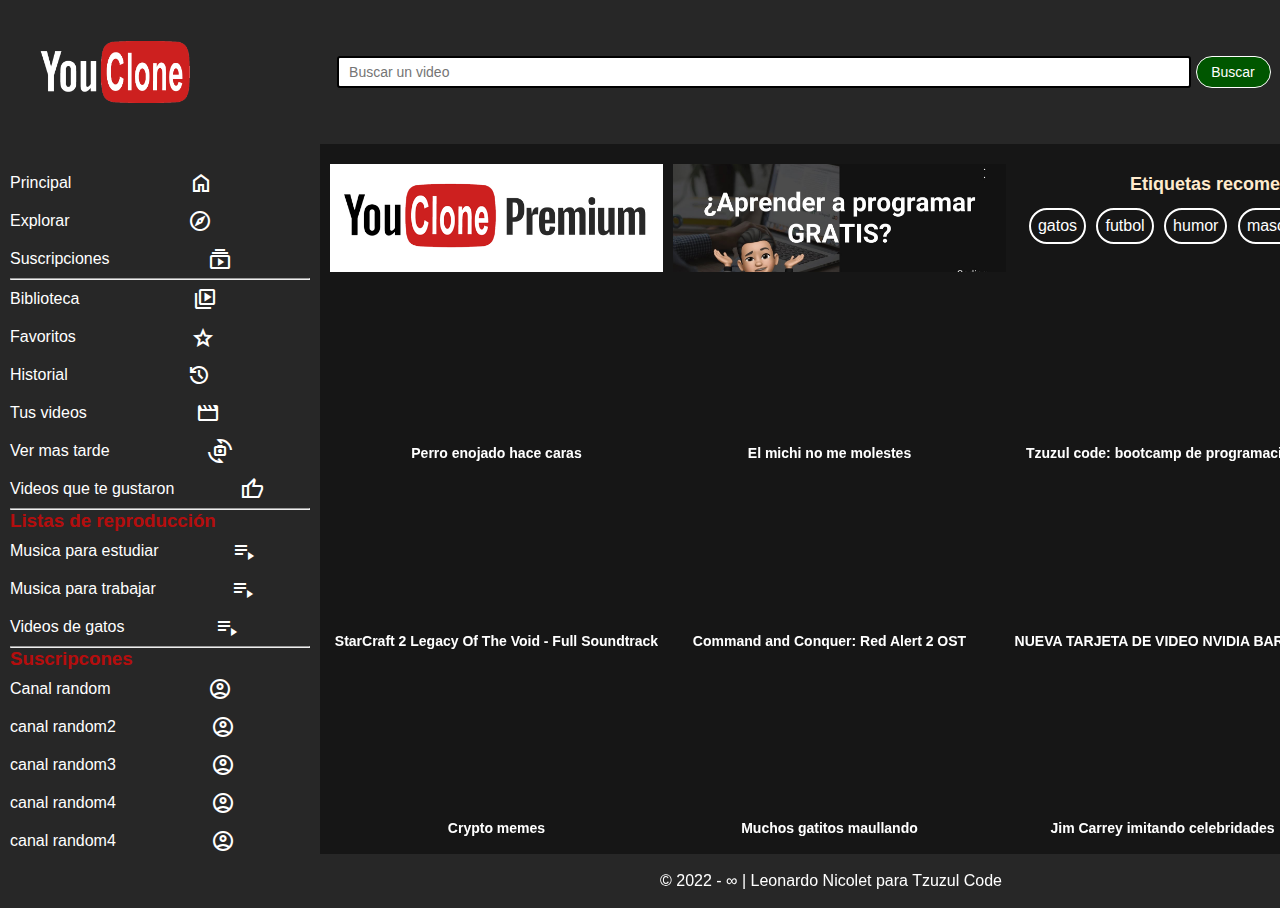
==== home.html @ 98cc4ef4 "UPDATE: Agregado el proyecto funcional" ====
<!DOCTYPE html>
<html lang="en">

<head>
  <meta charset="UTF-8">
  <meta http-equiv="X-UA-Compatible" content="IE=edge">
  <meta name="viewport" content="width=device-width, initial-scale=1.0">
  <link rel="stylesheet" href="style.css">
  <title>Document</title>

<!-- 
  <link rel="preconnect" href="https://fonts.googleapis.com">
  <link rel="preconnect" href="https://fonts.gstatic.com" crossorigin>



 -->



  <link rel="stylesheet"
    href="https://fonts.googleapis.com/css2?family=Material+Symbols+Outlined:opsz,wght,FILL,GRAD@20..48,100..700,0..1,-50..200" />

</head>

<body>

  <!-- nav -->
  <nav class="nav">

    <img class="logo" src="./assets/you clone.png" alt="logo">

    <form class="search">
      <input name="Usuario" type="text" placeholder="Buscar un video" size="100px">
      <input type="submit" value="Buscar">
    </form>


    <div class="nav-btn">
      <button class="btn-1">Iniciar Sesión</button>
      <button class="btn-2">Registrarse</button>
    </div>

  </nav>


  <main class="main">

    <aside class="lista-de-reproduccion">

      <div class="principal">
        <p>Principal </p><span class="icon material-symbols-outlined">
          home
        </span>
      </div>


      <div class="explorar">

        <p>Explorar</p><span class="material-symbols-outlined">
          explore
        </span>
      </div>

      <div class="subscripciones">
        <p>Suscripciones</p> <span class="material-symbols-outlined">
          subscriptions
        </span>
      </div>


      <hr>
      <div class="biblioteca">

        <p>Biblioteca</p> <span class="material-symbols-outlined">
          video_library
        </span>
      </div>

      <div class="favoritos">

        <p>Favoritos</p><span class="material-symbols-outlined">
          star
        </span>
      </div>


      <div class="historial">
        <p>Historial</p> <span class="material-symbols-outlined">
          history
        </span>
      </div>

      <div class="tusvideos">
        <p>Tus videos</p> <span class="material-symbols-outlined">
          movie
        </span>
      </div>

      <div class="mastarde">
        <p>Ver mas tarde</p> <span class="material-symbols-outlined">
          cameraswitch
        </span>
      </div>

      <div class="liked">
        <p>Videos que te gustaron</p><span class="material-symbols-outlined">
          thumb_up
        </span>
      </div>

      <hr>

      <h3>Listas de reproducción</h2>

        <div class="playlist1">
          <p>Musica para estudiar</p> <span class="material-symbols-outlined">
            playlist_play
          </span>
        </div>
        <div class="playlist2">
          <p>Musica para trabajar</p><span class="material-symbols-outlined">
            playlist_play
          </span>
        </div>


        <div class="playlist3">

          <p>Videos de gatos</p><span class="material-symbols-outlined">
            playlist_play
          </span>
        </div>


        <hr>

        <h3>Suscripcones</h3>

        <div class="user1">
          <p>Canal random</p><span class="material-symbols-outlined">
            account_circle
          </span>
        </div>

        <div class="user2">
          <p>canal random2</p>
          <span class="material-symbols-outlined">
            account_circle
          </span>
        </div>

        <div class="user3">

          <p>canal random3</p>
          <span class="material-symbols-outlined">
            account_circle
          </span>
        </div>

        <div class="user4">

          <p>canal random4</p>
          <span class="material-symbols-outlined">
            account_circle
          </span>
        </div>



        <div class="user4">

          <p>canal random4</p>
          <span class="material-symbols-outlined">
            account_circle
          </span>
        </div>


        <div class="user4">

          <p>canal random4</p>
          <span class="material-symbols-outlined">
            account_circle
          </span>
        </div>

        <div class="user4">

          <p>canal random4</p>
          <span class="material-symbols-outlined">
            account_circle
          </span>
        </div>




        <div class="user4">

          <p>canal random4</p>
          <span class="material-symbols-outlined">
            account_circle
          </span>
        </div>



        <div class="user4">

          <p>canal random4</p>
          <span class="material-symbols-outlined">
            account_circle
          </span>
        </div>



    </aside>

<section class="section">

    <div class="publicidad-1">
      <img src="./assets/premium.png" alt="premium"> </div>
      
    <div class="publicidad-2">
      <img src="./assets/tzuzulpublicidad.jpg" alt="tzuzulpublicidad"></div>
      

    
    <div class="etiquetas">
      <h1>Etiquetas recomendadas basadas en tus gustos:</h1>
      <p>gatos</p>
      <p>futbol</p>
      <p>humor</p>
      <p>mascotas</p>
      <p>pets</p>
      <p>equipo</p>
      <p>juegos</p>
      <p>videojuegos</p>

    </section> 

 <article class="article">

<div class="video-1">      
  <iframe width="333" height="150" src="https://www.youtube.com/embed/fd3xO9G2MNY" title="YouTube video player" frameborder="0" allow="accelerometer; autoplay; clipboard-write; encrypted-media; gyroscope; picture-in-picture" allowfullscreen></iframe>
  <h4>Perro enojado hace caras</h4>
</div>

<div class="video-2">
  <iframe width="333" height="150" src="https://www.youtube.com/embed/Jxy6KVLaFzg" title="YouTube video player" frameborder="0" allow="accelerometer; autoplay; clipboard-write; encrypted-media; gyroscope; picture-in-picture" allowfullscreen></iframe>
    <h4>El michi no me molestes</h4>
</div>

<div class="video-3">
  <iframe width="333" height="150" src="https://www.youtube.com/embed/8p63jcuzW6Y" title="YouTube video player" frameborder="0" allow="accelerometer; autoplay; clipboard-write; encrypted-media; gyroscope; picture-in-picture" allowfullscreen></iframe>
  <h4>Tzuzul code: bootcamp de programación</h4>
</div>

<div class="video-4">
  <iframe width="333" height="150" src="https://www.youtube.com/embed/W-aMzcxKOGw" title="YouTube video player" frameborder="0" allow="accelerometer; autoplay; clipboard-write; encrypted-media; gyroscope; picture-in-picture" allowfullscreen></iframe>
  <h4>Cursed face meme</h4>
</div>

 <div class="video-5">
  <iframe width="333" height="150" src="https://www.youtube.com/embed/jNL8MTlMqN4" title="YouTube video player" frameborder="0" allow="accelerometer; autoplay; clipboard-write; encrypted-media; gyroscope; picture-in-picture" allowfullscreen></iframe>
  <h4>StarCraft 2 Legacy Of The Void - Full Soundtrack  </h4>

</div>

<div class="video-6">
  <iframe width="333" height="150" src="https://www.youtube.com/embed/fqlb0p11RcE" title="YouTube video player" frameborder="0" allow="accelerometer; autoplay; clipboard-write; encrypted-media; gyroscope; picture-in-picture" allowfullscreen></iframe>
  <h4>Command and Conquer: Red Alert 2 OST</h4>


</div>
<div class="video-7">  
  <iframe width="333" height="150" src="https://www.youtube.com/embed/Sy3s_ciGCxE" title="YouTube video player" frameborder="0" allow="accelerometer; autoplay; clipboard-write; encrypted-media; gyroscope; picture-in-picture" allowfullscreen></iframe>
<H4>NUEVA TARJETA DE VIDEO NVIDIA BARATA</H4>
</div>

<div class="video-8">  
  <iframe width="333" height="150" src="https://www.youtube.com/embed/rnAcuFcWeh0" title="YouTube video player" frameborder="0" allow="accelerometer; autoplay; clipboard-write; encrypted-media; gyroscope; picture-in-picture" allowfullscreen></iframe>
  <H4>Francia 3 x 0 Brasil ● Final Copa del Mundo 1998</H4>
</div>

<div class="video-9">  
  <iframe width="333" height="150" src="https://www.youtube.com/embed/alC82lM8H1Q" title="YouTube video player" frameborder="0" allow="accelerometer; autoplay; clipboard-write; encrypted-media; gyroscope; picture-in-picture" allowfullscreen></iframe>
  <H4>Crypto memes</H4>
</div>

<div class="video-10">
  <iframe width="333" height="150" src="https://www.youtube.com/embed/BgIgKcqPd4k" title="YouTube video player" frameborder="0" allow="accelerometer; autoplay; clipboard-write; encrypted-media; gyroscope; picture-in-picture" allowfullscreen></iframe>
  <H4>Muchos gatitos maullando</H4>
</div>
<div class="video-11">
  <iframe width="333" height="150" src="https://www.youtube.com/embed/RbJD8tp5n_Y" title="YouTube video player" frameborder="0" allow="accelerometer; autoplay; clipboard-write; encrypted-media; gyroscope; picture-in-picture" allowfullscreen></iframe>
  <H4>Jim Carrey imitando celebridades</H4>

</div>
<div class="video-12">
  <iframe width="333" height="150" src="https://www.youtube.com/embed/DSbqyWXVDYg" title="YouTube video player" frameborder="0" allow="accelerometer; autoplay; clipboard-write; encrypted-media; gyroscope; picture-in-picture" allowfullscreen></iframe>
  <h4>Billie Eilish - Colors</h4>
</div> 

 </article> 

  </main>


  <footer class="footer">

    <br>
    <p>© 2022 - ∞ | Leonardo Nicolet para Tzuzul Code</p>
    <br>


  </div>



</body>

</html>
---- style.css ----
* {
  padding: 0;
  margin: 0;
}

body {
  width: 100vw;
  height: auto;
  align-items: center;
  font-family: 'Noto Sans', sans-serif;
  display: grid;
  /* justify-content: center; */
  /* padding: 0 100px; */
  background-color: rgb(22, 22, 22);


  grid-template-areas:
    /* "nav nav nav nav nav"
    "aside item-5 item-6 item-7 item-7"
    "aside item-8 item-9 item-10 item-11"
    "aside item-8 item-9 item-10 item-11"
    "aside item-12 item-13 item-14 item-15"
    "aside item-12 item-13 item-14 item-15"
    "aside item-16 item-17 item-18 item-19"
    "aside item-16 item-17 item-18 item-19"
    
    "footer footer footer footer footer";   */
  "nav"
  "main"
  "footer";
    
  /* gap: 15px; */

  text-align: center;
}


/* 
.container div {
  display: flex;
  justify-content: center;

  align-items: center;
  border-radius: 5px;
} */
/* border: 1px solid; */

.nav {
  grid-area: nav;
  background-color: rgb(39, 39, 39);
  display: flex;
  justify-content: space-between;
  align-items: center;
  padding: 40px;

   

}

.logo{
  width:150px
}

.search input{
  
  padding: 6px 10px;
  border: 2px solid #000000;
  border-radius: 3px;
  font-size: 14px;
}

.search input[type="submit"] {
  
  width: 75px;
  height: 32px;
  
  background-color: rgb(0, 86, 0);
  border: 1px solid rgb(255, 255, 255);
  border-radius: 20px;
  color: white;
  cursor: pointer;
  transition: 0.5s;

}


.btn-1 {
  width: 100px;
  height: 40px;
  background-color: transparent;
  border: 0px solid white;
  border-radius: 20px;
  color: white;
  cursor: pointer;
  transition: 0.5s;
}

.btn-1:hover {
  background-color: white;
  color: black;
}

.btn-2 {
  width: 100px;
  height: 40px;
  background-color: rgb(34, 0, 255);
  border: none;
  border-radius: 20px;
  color: white;
  cursor: pointer;
  transition: 0.5s;
}

.btn-2:hover {
  background-color: transparent;
  color: rgb(255, 255, 255);
  border: 2px solid rgb(255, 255, 255);
}


.main {
  width: 100%;
  /* height: auto; */
  height: 100%;
  grid-area: main;
  
  display: grid;
  grid-template-areas:
/* "lista-de-reproduccion" 
"section"
"article" */
"lista-de-reproduccion section section section section"
"lista-de-reproduccion article article article article"
"lista-de-reproduccion article article article article"
"lista-de-reproduccion article article article article"
"lista-de-reproduccion article article article article"
"lista-de-reproduccion article article article article"
"lista-de-reproduccion article article article article"
    ;
  gap: 10px;
}



.section{
  width: 100%;
  /* height: auto; */
  height: 100%;
  grid-area: section;
  display: grid;
  grid-template-areas:
 "publicidad-1 publicidad-2 etiquetas etiquetas";
  margin-top: 20px;
}

.article{

  width: 100%;
  /* height: auto; */
  height: 100%;
  grid-area: article;
  
  display: grid;
  grid-template-areas:
 "video-1 video-2 video-3 video-4"
 "video-1 video-2 video-3 video-4"
 "video-5 video-6 video-7 video-8"
 "video-5 video-6 video-7 video-8"
 "video-9 video-10 video-11 video-12"
 "video-9 video-10 video-11 video-12" ; 


}


/* 
.main {
  width: 100%;


  grid-area: main;

  display: grid;
  grid-template-areas:
    "lista-de-reproduccion publicidad-1 publicidad-2 etiquetas etiquetas"
    "lista-de-reproduccion video-1 video-2 video-3 video-4"
    "lista-de-reproduccion video-1 video-2 video-3 video-4"
    "lista-de-reproduccion video-5 video-6 video-7 video-8"
    "lista-de-reproduccion video-5 video-6 video-7 video-8"
    "lista-de-reproduccion video-9 video-10 video-11 video-12"
    "lista-de-reproduccion video-9 video-10 video-11 video-12"   
    
    
    ;
  gap: 10px;
} */




.lista-de-reproduccion {
  grid-area: lista-de-reproduccion;
  /* background-color: rgb(0, 0, 0); */
  text-align: left;
  align-items: center; 
  padding: 20px 10px 10px 10px;
  color: rgb(255, 255, 255);
  display: grid;
  width: 300px;
  background-color: rgb(39, 39, 39);
  overflow-y: scroll  ;
  scrollbar-width: thin;         
  scrollbar-color: rgb(113, 0, 0) grey;
  height: 680px;

}
.lista-de-reproduccion h3{
  color:rgba(255, 0, 0, 0.676)

}

.lista-de-reproduccion p{
  padding: 10px 20px 10px 0px;
}

.lista-de-reproduccion > * {
  display:flex;
}

.lista-de-reproduccion > *:hover:not(h3) {
  background-color: rgb(138, 138, 138);
  color: black;
  cursor: pointer;
  transition: 0.3s;

}

span {
  margin: auto;

}

/* .asideimg {
  width:150px
}

 */



.publicidad-1 {
  grid-area: publicidad-1;
  background-color: rgba(0, 208, 255, 0.826);
  width: 333px;
  height: 108px;
  display: flex;
  /* border: 10px solid red; */
}

 .publicidad-1 img {
  object-fit:cover;
  width: 100%;
  height: 100%;
} 




.publicidad-2 {
  grid-area: publicidad-2;
  background-color: rgba(0, 208, 255, 0.536);
  width: 333px;
  height: 108px;
  /* width: auto;
  height: 150px; */
  /* border: 10px solid red; */
}

.publicidad-2 img {
 object-fit:cover;
 width: 100%;
 height: 100%;
}
.publicidad-1:hover, .publicidad-2 :hover {
  transform: 0.9;
  box-sizing: border-box;
  border: 4px solid  rgba(255, 0, 0, 0.676);

}








.etiquetas {
  grid-area: etiquetas;
  background-color: transparent;  
  /* height: 150px; */
  width: auto;
  height: 108px;
  
}

.etiquetas h1{
  text-align: center;
  font-size: 18px;
  padding: 10px;
  color: blanchedalmond
  
}

.etiquetas p {
  margin: 3px;

  background-color: transparent;
  color: rgb(255, 255, 255);
  border-radius: 20px;
  border: 2px solid rgb(255, 255, 255);
  display: inline-table;
  object-fit: contain;
  text-align: center;
  padding: 7px;

}

.etiquetas p:hover{
  background-color: rgb(113, 0, 0);
  cursor: pointer;
  transition: 0.2s;
}

.article > *:not(div h4) {
  width: 333px;
  height: 170px;
  background-color: transparent;
}

.article iframe:hover {
  transform: scale(1.1);
  
}

.article div h4 {
  color: white;
  font-size: 14px;
} 






.video-1{
  grid-area: video-1;
  background-color: rgb(0, 255, 153);

}


.video-2{
  grid-area: video-2;
  background-color: rgb(0, 255, 153);

  
}

.video-3{
  grid-area: video-3;
  background-color: rgb(0, 255, 153);

}

.video-4{
  grid-area: video-4;
  background-color: rgb(0, 255, 153);


}

.video-5{
  grid-area: video-5;
  background-color: rgb(0, 255, 153);


}
.video-6{
  grid-area: video-6;
  background-color: rgb(0, 255, 153);


}

.video-7{
  grid-area: video-7;
  background-color: rgb(0, 255, 153);

}

.video-8{
  grid-area: video-8;
  background-color: rgb(0, 255, 153);
  /* width: 333px;
  height: 216px; */
}

.video-9{
  grid-area: video-9;
  background-color: rgb(0, 255, 153);

}


.video-10{
  grid-area: video-10;
  background-color: rgb(0, 255, 153);

}


.video-11{
  grid-area: video-11;
  background-color: rgb(0, 255, 153);

}


.video-12{
  grid-area: video-12;
  background-color: rgb(0, 255, 153);

}



.footer {
  grid-area: footer;
  /* background-color: transparent; */
  background-color: rgb(39, 39, 39);

}

.footer > * {
  color: white;
}
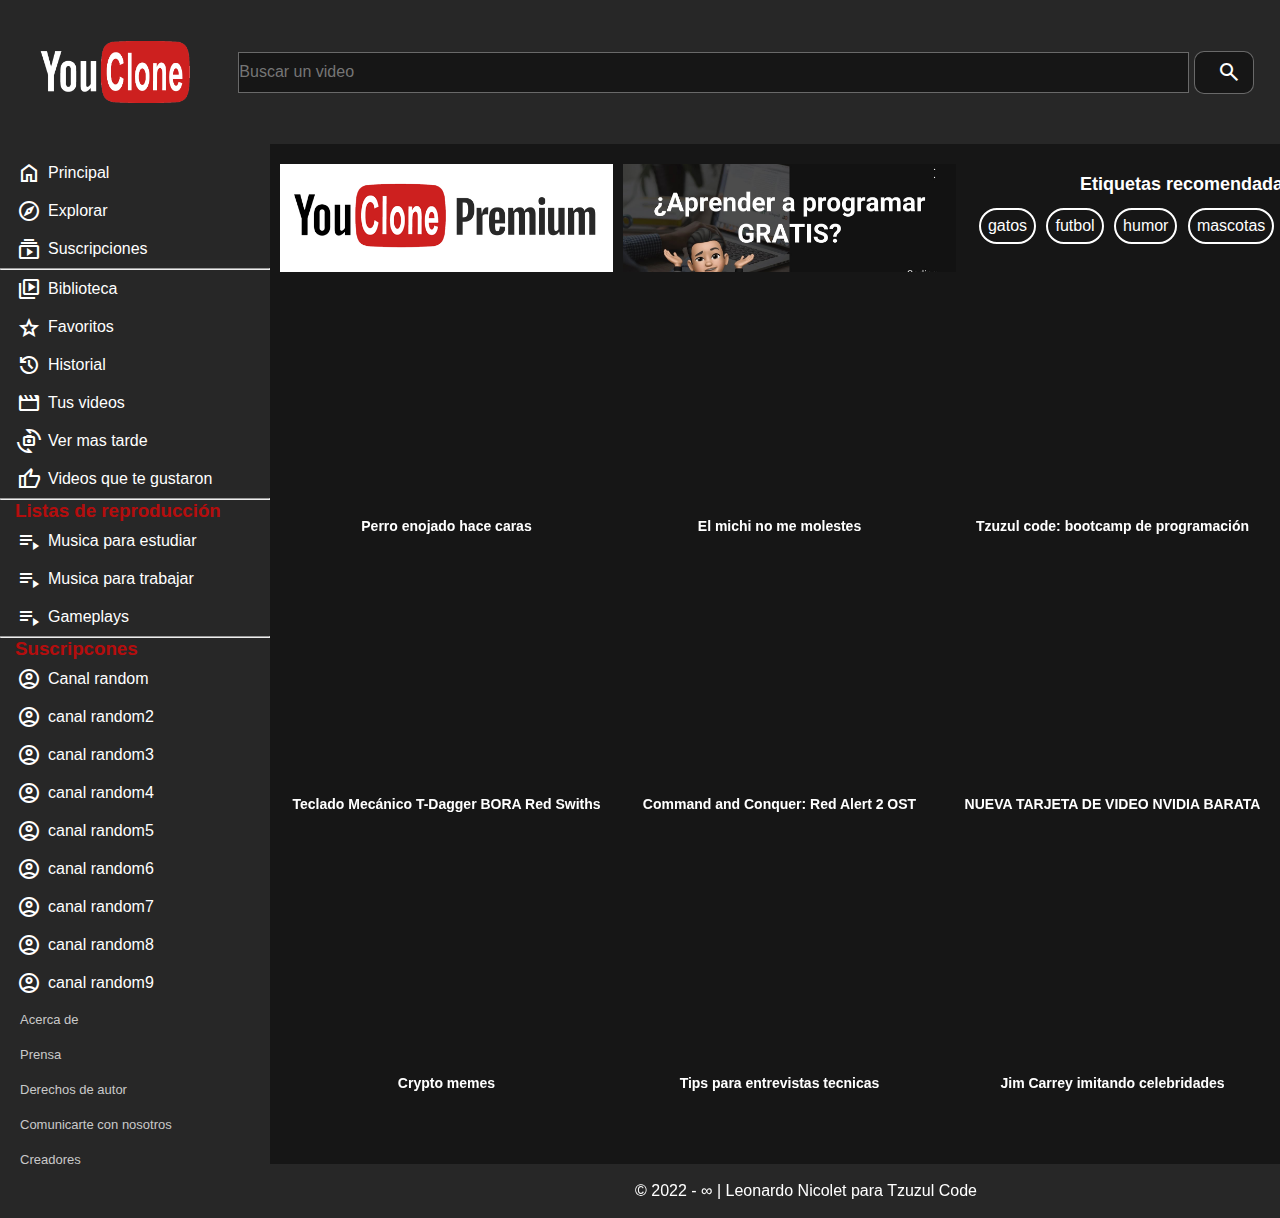
==== commit 9c27ee7a: "UPDATE: Reorganizadas las carpetas" ====
--- a/home.html
+++ b/home.html
@@ -5,18 +5,8 @@
   <meta charset="UTF-8">
   <meta http-equiv="X-UA-Compatible" content="IE=edge">
   <meta name="viewport" content="width=device-width, initial-scale=1.0">
-  <link rel="stylesheet" href="style.css">
-  <title>Document</title>
-
-<!-- 
-  <link rel="preconnect" href="https://fonts.googleapis.com">
-  <link rel="preconnect" href="https://fonts.gstatic.com" crossorigin>
-
-
-
- -->
-
-
+  <link rel="stylesheet" href="./styles/style-home.css">
+  <title>YouClone - Página principal</title>
 
   <link rel="stylesheet"
     href="https://fonts.googleapis.com/css2?family=Material+Symbols+Outlined:opsz,wght,FILL,GRAD@20..48,100..700,0..1,-50..200" />
@@ -25,300 +15,364 @@
 
 <body>
 
-  <!-- nav -->
+  <!-- inicio nav -->
   <nav class="nav">
 
     <img class="logo" src="./assets/you clone.png" alt="logo">
 
-    <form class="search">
-      <input name="Usuario" type="text" placeholder="Buscar un video" size="100px">
-      <input type="submit" value="Buscar">
-    </form>
-
-
-    <div class="nav-btn">
-      <button class="btn-1">Iniciar Sesión</button>
-      <button class="btn-2">Registrarse</button>
+    <div class="search">
+      <input type="text" placeholder="Buscar un video" size="100px">
+      <!-- <input type="submit" value="Buscar"> -->
+      <button type="submit" class="search-btn"><span class="material-symbols-outlined">
+          search
+        </span></button>
+
     </div>
 
+
+    <div class="user-icons">
+      <span class="material-symbols-outlined" style="font-size:40px;">
+        file_upload
+      </span>
+      <span class="material-symbols-outlined" style="font-size:40px;">
+        apps
+      </span>
+      <span class="material-symbols-outlined" style="font-size:40px;">
+        notifications
+      </span>
+      <span class="material-symbols-outlined" style="font-size:40px;">
+        face
+      </span>
+
+    </div>
+
+
   </nav>
-
-
+  <!-- fin nav -->
+
+  <!-- inicio main -->
   <main class="main">
 
+    <!-- inicio aside -->
     <aside class="lista-de-reproduccion">
 
       <div class="principal">
-        <p>Principal </p><span class="icon material-symbols-outlined">
+        <span class="icon material-symbols-outlined">
           home
         </span>
-      </div>
-
+        <p>Principal </p>
+      </div>
 
       <div class="explorar">
-
-        <p>Explorar</p><span class="material-symbols-outlined">
+        <span class="material-symbols-outlined">
           explore
         </span>
+        <p>Explorar</p>
       </div>
 
       <div class="subscripciones">
-        <p>Suscripciones</p> <span class="material-symbols-outlined">
+        <span class="material-symbols-outlined">
           subscriptions
         </span>
-      </div>
-
+        <p>Suscripciones</p>
+      </div>
 
       <hr>
+
       <div class="biblioteca">
-
-        <p>Biblioteca</p> <span class="material-symbols-outlined">
+        <span class="material-symbols-outlined">
           video_library
         </span>
+        <p>Biblioteca</p>
       </div>
 
       <div class="favoritos">
-
-        <p>Favoritos</p><span class="material-symbols-outlined">
+        <span class="material-symbols-outlined">
           star
         </span>
-      </div>
-
+        <p>Favoritos</p>
+      </div>
 
       <div class="historial">
-        <p>Historial</p> <span class="material-symbols-outlined">
+        <span class="material-symbols-outlined">
           history
         </span>
+        <p>Historial</p>
       </div>
 
       <div class="tusvideos">
-        <p>Tus videos</p> <span class="material-symbols-outlined">
+        <span class="material-symbols-outlined">
           movie
         </span>
+        <p>Tus videos</p>
       </div>
 
       <div class="mastarde">
-        <p>Ver mas tarde</p> <span class="material-symbols-outlined">
+        <span class="material-symbols-outlined">
           cameraswitch
         </span>
+        <p>Ver mas tarde</p>
       </div>
 
       <div class="liked">
-        <p>Videos que te gustaron</p><span class="material-symbols-outlined">
+        <span class="material-symbols-outlined">
           thumb_up
         </span>
+        <p>Videos que te gustaron</p>
       </div>
 
       <hr>
 
       <h3>Listas de reproducción</h2>
-
         <div class="playlist1">
-          <p>Musica para estudiar</p> <span class="material-symbols-outlined">
+          <span class="material-symbols-outlined">
             playlist_play
           </span>
-        </div>
+          <p>Musica para estudiar</p>
+        </div>
+
         <div class="playlist2">
-          <p>Musica para trabajar</p><span class="material-symbols-outlined">
+          <span class="material-symbols-outlined">
             playlist_play
           </span>
-        </div>
-
+          <p>Musica para trabajar</p>
+        </div>
 
         <div class="playlist3">
-
-          <p>Videos de gatos</p><span class="material-symbols-outlined">
+          <span class="material-symbols-outlined">
             playlist_play
           </span>
-        </div>
-
+          <p>Gameplays</p>
+        </div>
 
         <hr>
 
         <h3>Suscripcones</h3>
 
         <div class="user1">
-          <p>Canal random</p><span class="material-symbols-outlined">
-            account_circle
-          </span>
+          <span class="material-symbols-outlined">
+            account_circle
+          </span>
+          <p>Canal random</p>
         </div>
 
         <div class="user2">
+          <span class="material-symbols-outlined">
+            account_circle
+          </span>
           <p>canal random2</p>
-          <span class="material-symbols-outlined">
-            account_circle
-          </span>
         </div>
 
         <div class="user3">
 
+          <span class="material-symbols-outlined">
+            account_circle
+          </span>
           <p>canal random3</p>
-          <span class="material-symbols-outlined">
-            account_circle
-          </span>
-        </div>
-
-        <div class="user4">
-
+        </div>
+
+        <div class="user4">
+
+          <span class="material-symbols-outlined">
+            account_circle
+          </span>
           <p>canal random4</p>
-          <span class="material-symbols-outlined">
-            account_circle
-          </span>
-        </div>
-
-
-
-        <div class="user4">
-
-          <p>canal random4</p>
-          <span class="material-symbols-outlined">
-            account_circle
-          </span>
-        </div>
-
-
-        <div class="user4">
-
-          <p>canal random4</p>
-          <span class="material-symbols-outlined">
-            account_circle
-          </span>
-        </div>
-
-        <div class="user4">
-
-          <p>canal random4</p>
-          <span class="material-symbols-outlined">
-            account_circle
-          </span>
-        </div>
-
-
-
-
-        <div class="user4">
-
-          <p>canal random4</p>
-          <span class="material-symbols-outlined">
-            account_circle
-          </span>
-        </div>
-
-
-
-        <div class="user4">
-
-          <p>canal random4</p>
-          <span class="material-symbols-outlined">
-            account_circle
-          </span>
-        </div>
-
-
+        </div>
+
+        <div class="user4">
+          <span class="material-symbols-outlined">
+            account_circle
+          </span>
+          <p>canal random5</p>
+        </div>
+
+        <div class="user4">
+          <span class="material-symbols-outlined">
+            account_circle
+          </span>
+          <p>canal random6</p>
+        </div>
+
+        <div class="user4">
+          <span class="material-symbols-outlined">
+            account_circle
+          </span>
+          <p>canal random7</p>
+        </div>
+
+        <div class="user4">
+          <span class="material-symbols-outlined">
+            account_circle
+          </span>
+          <p>canal random8</p>
+        </div>
+
+        <div class="user4">
+          <span class="material-symbols-outlined">
+            account_circle
+          </span>
+          <p>canal random9</p>
+        </div>
+        <div class="footer-ayuda">
+          <p>Acerca de</p>
+          <p>Prensa</p>
+          <p>Derechos de autor</p>
+          <p>Comunicarte con nosotros</p>
+          <p>Creadores</p>
+          <p>Anunciar</p>
+          <p>Desarrolladores</p>
+          <p>Condiciones</p>
+          <p>Privacidad</p>
+          <p>Políticas y seguridad</p>
+
+        </div>
 
     </aside>
 
-<section class="section">
-
-    <div class="publicidad-1">
-      <img src="./assets/premium.png" alt="premium"> </div>
-      
-    <div class="publicidad-2">
-      <img src="./assets/tzuzulpublicidad.jpg" alt="tzuzulpublicidad"></div>
-      
-
-    
-    <div class="etiquetas">
-      <h1>Etiquetas recomendadas basadas en tus gustos:</h1>
-      <p>gatos</p>
-      <p>futbol</p>
-      <p>humor</p>
-      <p>mascotas</p>
-      <p>pets</p>
-      <p>equipo</p>
-      <p>juegos</p>
-      <p>videojuegos</p>
-
-    </section> 
-
- <article class="article">
-
-<div class="video-1">      
-  <iframe width="333" height="150" src="https://www.youtube.com/embed/fd3xO9G2MNY" title="YouTube video player" frameborder="0" allow="accelerometer; autoplay; clipboard-write; encrypted-media; gyroscope; picture-in-picture" allowfullscreen></iframe>
-  <h4>Perro enojado hace caras</h4>
-</div>
-
-<div class="video-2">
-  <iframe width="333" height="150" src="https://www.youtube.com/embed/Jxy6KVLaFzg" title="YouTube video player" frameborder="0" allow="accelerometer; autoplay; clipboard-write; encrypted-media; gyroscope; picture-in-picture" allowfullscreen></iframe>
-    <h4>El michi no me molestes</h4>
-</div>
-
-<div class="video-3">
-  <iframe width="333" height="150" src="https://www.youtube.com/embed/8p63jcuzW6Y" title="YouTube video player" frameborder="0" allow="accelerometer; autoplay; clipboard-write; encrypted-media; gyroscope; picture-in-picture" allowfullscreen></iframe>
-  <h4>Tzuzul code: bootcamp de programación</h4>
-</div>
-
-<div class="video-4">
-  <iframe width="333" height="150" src="https://www.youtube.com/embed/W-aMzcxKOGw" title="YouTube video player" frameborder="0" allow="accelerometer; autoplay; clipboard-write; encrypted-media; gyroscope; picture-in-picture" allowfullscreen></iframe>
-  <h4>Cursed face meme</h4>
-</div>
-
- <div class="video-5">
-  <iframe width="333" height="150" src="https://www.youtube.com/embed/jNL8MTlMqN4" title="YouTube video player" frameborder="0" allow="accelerometer; autoplay; clipboard-write; encrypted-media; gyroscope; picture-in-picture" allowfullscreen></iframe>
-  <h4>StarCraft 2 Legacy Of The Void - Full Soundtrack  </h4>
-
-</div>
-
-<div class="video-6">
-  <iframe width="333" height="150" src="https://www.youtube.com/embed/fqlb0p11RcE" title="YouTube video player" frameborder="0" allow="accelerometer; autoplay; clipboard-write; encrypted-media; gyroscope; picture-in-picture" allowfullscreen></iframe>
-  <h4>Command and Conquer: Red Alert 2 OST</h4>
-
-
-</div>
-<div class="video-7">  
-  <iframe width="333" height="150" src="https://www.youtube.com/embed/Sy3s_ciGCxE" title="YouTube video player" frameborder="0" allow="accelerometer; autoplay; clipboard-write; encrypted-media; gyroscope; picture-in-picture" allowfullscreen></iframe>
-<H4>NUEVA TARJETA DE VIDEO NVIDIA BARATA</H4>
-</div>
-
-<div class="video-8">  
-  <iframe width="333" height="150" src="https://www.youtube.com/embed/rnAcuFcWeh0" title="YouTube video player" frameborder="0" allow="accelerometer; autoplay; clipboard-write; encrypted-media; gyroscope; picture-in-picture" allowfullscreen></iframe>
-  <H4>Francia 3 x 0 Brasil ● Final Copa del Mundo 1998</H4>
-</div>
-
-<div class="video-9">  
-  <iframe width="333" height="150" src="https://www.youtube.com/embed/alC82lM8H1Q" title="YouTube video player" frameborder="0" allow="accelerometer; autoplay; clipboard-write; encrypted-media; gyroscope; picture-in-picture" allowfullscreen></iframe>
-  <H4>Crypto memes</H4>
-</div>
-
-<div class="video-10">
-  <iframe width="333" height="150" src="https://www.youtube.com/embed/BgIgKcqPd4k" title="YouTube video player" frameborder="0" allow="accelerometer; autoplay; clipboard-write; encrypted-media; gyroscope; picture-in-picture" allowfullscreen></iframe>
-  <H4>Muchos gatitos maullando</H4>
-</div>
-<div class="video-11">
-  <iframe width="333" height="150" src="https://www.youtube.com/embed/RbJD8tp5n_Y" title="YouTube video player" frameborder="0" allow="accelerometer; autoplay; clipboard-write; encrypted-media; gyroscope; picture-in-picture" allowfullscreen></iframe>
-  <H4>Jim Carrey imitando celebridades</H4>
-
-</div>
-<div class="video-12">
-  <iframe width="333" height="150" src="https://www.youtube.com/embed/DSbqyWXVDYg" title="YouTube video player" frameborder="0" allow="accelerometer; autoplay; clipboard-write; encrypted-media; gyroscope; picture-in-picture" allowfullscreen></iframe>
-  <h4>Billie Eilish - Colors</h4>
-</div> 
-
- </article> 
+    <!-- fin aside -->
+
+    <!-- inicio section -->
+    <section class="section">
+
+      <div class="publicidad-1">
+        <img src="./assets/premium.png" alt="premium">
+      </div>
+
+      <div class="publicidad-2">
+        <img src="./assets/tzuzulpublicidad.jpg" alt="tzuzulpublicidad">
+      </div>
+
+
+      <div class="etiquetas">
+        <h1>Etiquetas recomendadas basadas en tus gustos:</h1>
+        <p>gatos</p>
+        <p>futbol</p>
+        <p>humor</p>
+        <p>mascotas</p>
+        <p>pets</p>
+        <p>equipo</p>
+        <p>juegos</p>
+        <p>videojuegos</p>
+
+    </section>
+
+    <!-- fin section -->
+
+    <!-- inicio article -->
+
+    <article class="article">
+
+      <div class="video-1">
+        <iframe width="333" height="185" src="https://www.youtube.com/embed/fd3xO9G2MNY" title="YouTube video player"
+          frameborder="0"
+          allow="accelerometer; autoplay; clipboard-write; encrypted-media; gyroscope; picture-in-picture"
+          allowfullscreen></iframe>
+        <h4>Perro enojado hace caras</h4>
+      </div>
+
+      <div class="video-2">
+        <iframe width="333" height="185" src="https://www.youtube.com/embed/Jxy6KVLaFzg" title="YouTube video player"
+          frameborder="0"
+          allow="accelerometer; autoplay; clipboard-write; encrypted-media; gyroscope; picture-in-picture"
+          allowfullscreen></iframe>
+        <h4>El michi no me molestes</h4>
+      </div>
+
+      <div class="video-3">
+        <iframe width="333" height="185" src="https://www.youtube.com/embed/8p63jcuzW6Y" title="YouTube video player"
+          frameborder="0"
+          allow="accelerometer; autoplay; clipboard-write; encrypted-media; gyroscope; picture-in-picture"
+          allowfullscreen></iframe>
+        <h4>Tzuzul code: bootcamp de programación</h4>
+      </div>
+
+      <div class="video-4">
+        <iframe width="333" height="185" src="https://www.youtube.com/embed/W-aMzcxKOGw" title="YouTube video player"
+          frameborder="0"
+          allow="accelerometer; autoplay; clipboard-write; encrypted-media; gyroscope; picture-in-picture"
+          allowfullscreen></iframe>
+        <h4>Cursed face meme</h4>
+      </div>
+
+      <div class="video-5">
+        <iframe width="333" height="185" src="https://www.youtube.com/embed/wz7F9WJfGhM" title="YouTube video player" frameborder="0" allow="accelerometer; autoplay; clipboard-write; encrypted-media; gyroscope; picture-in-picture" allowfullscreen></iframe>
+        <h4>Teclado Mecánico T-Dagger BORA Red Swiths </h4>
+
+      </div>
+
+      <div class="video-6">
+        <iframe width="333" height="185" src="https://www.youtube.com/embed/fqlb0p11RcE" title="YouTube video player"
+          frameborder="0"
+          allow="accelerometer; autoplay; clipboard-write; encrypted-media; gyroscope; picture-in-picture"
+          allowfullscreen></iframe>
+        <h4>Command and Conquer: Red Alert 2 OST</h4>
+
+
+      </div>
+      <div class="video-7">
+        <iframe width="333" height="185" src="https://www.youtube.com/embed/Sy3s_ciGCxE" title="YouTube video player"
+          frameborder="0"
+          allow="accelerometer; autoplay; clipboard-write; encrypted-media; gyroscope; picture-in-picture"
+          allowfullscreen></iframe>
+        <H4>NUEVA TARJETA DE VIDEO NVIDIA BARATA</H4>
+      </div>
+
+      <div class="video-8">
+        <iframe width="333" height="185" src="https://www.youtube.com/embed/rnAcuFcWeh0" title="YouTube video player"
+          frameborder="0"
+          allow="accelerometer; autoplay; clipboard-write; encrypted-media; gyroscope; picture-in-picture"
+          allowfullscreen></iframe>
+        <H4>Francia 3 x 0 Brasil ● Final Copa del Mundo 1998</H4>
+      </div>
+
+      <div class="video-9">
+        <iframe width="333" height="185" src="https://www.youtube.com/embed/alC82lM8H1Q" title="YouTube video player"
+          frameborder="0"
+          allow="accelerometer; autoplay; clipboard-write; encrypted-media; gyroscope; picture-in-picture"
+          allowfullscreen></iframe>
+        <H4>Crypto memes</H4>
+      </div>
+
+      <div class="video-10">
+        <iframe width="333" height="185" src="https://www.youtube.com/embed/Yf3ZmplHBqk" title="YouTube video player"
+          frameborder="0"
+          allow="accelerometer; autoplay; clipboard-write; encrypted-media; gyroscope; picture-in-picture"
+          allowfullscreen></iframe>
+        <H4>Tips para entrevistas tecnicas</H4>
+      </div>
+      <div class="video-11">
+        <iframe width="333" height="185" src="https://www.youtube.com/embed/RbJD8tp5n_Y" title="YouTube video player"
+          frameborder="0"
+          allow="accelerometer; autoplay; clipboard-write; encrypted-media; gyroscope; picture-in-picture"
+          allowfullscreen></iframe>
+        <H4>Jim Carrey imitando celebridades</H4>
+
+      </div>
+      <div class="video-12">
+        <iframe width="333" height="185" src="https://www.youtube.com/embed/DSbqyWXVDYg" title="YouTube video player"
+          frameborder="0"
+          allow="accelerometer; autoplay; clipboard-write; encrypted-media; gyroscope; picture-in-picture"
+          allowfullscreen></iframe>
+        <h4>Billie Eilish - Colors</h4>
+      </div>
+
+
+    </article>
+
+    <!-- fin article -->
+
 
   </main>
-
-
+  <!-- fin main -->
+
+  <!-- inicio footer -->
   <footer class="footer">
-
     <br>
     <p>© 2022 - ∞ | Leonardo Nicolet para Tzuzul Code</p>
     <br>
-
-
-  </div>
-
-
+  </footer>
+
+  <!-- fin footer -->
 
 </body>
 
--- a/styles/style-home.css
+++ b/styles/style-home.css
@@ -0,0 +1,336 @@
+:root {
+  --background_body: rgb(22, 22, 22);
+  --background_nav_y_aside: rgb(39, 39, 39);
+  --scrollbar: rgb(113, 0, 0);
+  --titulos_playlist: rgba(255, 0, 0, 0.676);
+  --etiquetas-hover: rgb(62, 62, 62);
+
+}
+
+* {
+  padding: 0;
+  margin: 0;
+
+}
+
+body {
+  width: 100vw;
+  height: auto;
+  align-items: center;
+  font-family: "Noto Sans", sans-serif;
+  display: grid;
+  background-color: var(--background_body);
+  grid-template-areas:
+  "nav"
+  "main"
+  "footer";
+  /* gap: 15px; */
+  text-align: center;
+  overflow-x: hidden;
+
+}
+
+.nav {
+  grid-area: nav;
+  background-color: var(--background_nav_y_aside);
+  display: flex;
+  justify-content: space-between;
+  align-items: center;
+  padding: 40px;
+}
+
+.logo {
+  width: 150px;
+}
+
+
+.search{
+
+  display: flex;
+  justify-content: center;
+  align-items: center;
+
+}
+.search input {
+  height: 39px;
+
+  border: 1px solid rgba(254, 254, 254, 0.356);
+  background-color: var(--background_body);
+
+  color: #FFFFFF;
+  margin-right: 5px;
+  font-size: 16px;
+}
+
+ .search-btn {
+  width: 60px;
+  height: 43px;
+  border-radius: 10px;
+  border: 1px solid rgba(254, 254, 254, 0.356);
+  color: white;
+  background-color: var(--background_body);
+}
+
+
+.search-btn:hover{
+  background-color: var(--etiquetas-hover);
+
+}
+
+.user-icons{
+  color: white;
+
+}
+
+.main {
+  width: 100%;
+  /* height: auto; */
+  height: 100%;
+  grid-area: main;
+
+  display: grid;
+  grid-template-areas:
+    "lista-de-reproduccion section section section section"
+    "lista-de-reproduccion article article article article"
+    "lista-de-reproduccion article article article article"
+    "lista-de-reproduccion article article article article"
+    "lista-de-reproduccion article article article article"
+    "lista-de-reproduccion article article article article"
+    "lista-de-reproduccion article article article article";
+  gap: 10px;
+}
+
+.section {
+  width: 100%;
+  /* height: auto; */
+  height: 100%;
+  grid-area: section;
+  display: grid;
+  grid-template-areas: "publicidad-1 publicidad-2 etiquetas etiquetas";
+  margin-top: 20px;
+}
+
+.article {
+  width: 100%;
+  /* height: auto; */
+  height: 100%;
+  grid-area: article;
+
+  display: grid;
+  grid-template-areas:
+    "video-1 video-2 video-3 video-4"
+    "video-1 video-2 video-3 video-4"
+    "video-5 video-6 video-7 video-8"
+    "video-5 video-6 video-7 video-8"
+    "video-9 video-10 video-11 video-12"
+    "video-9 video-10 video-11 video-12";
+}
+
+.lista-de-reproduccion {
+  grid-area: lista-de-reproduccion;
+  /* background-color: rgb(0, 0, 0); */
+  text-align: left;
+  align-items: center;
+  padding: 10px 0px 10px 0px;
+  color: rgb(255, 255, 255);
+  display: grid;
+  width: 270px;
+  background-color: rgb(39, 39, 39);
+  overflow-y: scroll;
+  scrollbar-width: thin;
+  scrollbar-color: var(--scrollbar) grey;
+  height: 1000px;
+}
+
+.lista-de-reproduccion h3 {
+  color: var(--titulos_playlist);
+  margin-left: 15px;
+}
+
+.lista-de-reproduccion div p {
+  padding: 10px 20px 10px 0px;
+}
+
+.lista-de-reproduccion > * {
+  display: flex;
+  /* margin: 0 auto; */
+}
+
+.lista-de-reproduccion > *:hover:not(h3, hr,.footer-ayuda) {
+  background-color: rgb(138, 138, 138);
+  color: black;
+  cursor: pointer;
+  transition: 0.3s;
+}
+
+span {
+  margin: 7px;
+  padding-left: 10px;
+}
+
+.footer-ayuda{
+  display: table;
+  padding-left: 20px;
+}
+.footer-ayuda p {
+  font-size: 13px;
+  padding: 50px 20px 10px 0px;
+  color: rgba(255, 255, 255, 0.761);
+}
+
+.publicidad-1,
+.publicidad-2 {
+  grid-area: publicidad-1, publicidad-2;
+  background-color: rgba(0, 208, 255, 0.826);
+  width: 333px;
+  height: 108px;
+  display: flex;
+  margin-bottom: 20px;
+  /* border: 10px solid red; */
+}
+
+/* .publicidad-2 {
+  grid-area: publicidad-2;
+  background-color: rgba(0, 208, 255, 0.536);
+  width: 333px;
+  height: 108px;
+} */
+
+.publicidad-1 img,
+.publicidad-2 img {
+  object-fit: cover;
+  width: 100%;
+  height: 100%;
+}
+
+.publicidad-1:hover,
+.publicidad-2 :hover {
+  transform: 0.9;
+  box-sizing: border-box;
+  border: 4px solid var(--titulos_playlist);
+}
+
+.etiquetas {
+  grid-area: etiquetas;
+  background-color: transparent;
+  /* height: 150px; */
+  width: auto;
+  height: 108px;
+}
+
+.etiquetas h1 {
+  text-align: center;
+  font-size: 18px;
+  padding: 10px;
+  color: rgb(255, 255, 255);
+}
+
+.etiquetas p {
+  margin: 3px;
+  background-color: transparent;
+  color: rgb(255, 255, 255);
+  border-radius: 20px;
+  border: 2px solid rgb(255, 255, 255);
+  display: inline-table;
+  object-fit: contain;
+  text-align: center;
+  padding: 7px;
+}
+
+.etiquetas p:hover {
+  background-color: var(--etiquetas-hover);
+  cursor: pointer;
+  transition: 0.2s;
+}
+
+.article > *:not(div h4) {
+  width: 333px;
+  height: 210px;
+  background-color: transparent;
+}
+
+.article div {
+  /* margin-bottom: 30px; */
+  padding-bottom:15px ;
+}
+
+.article div:hover {
+  transform: scale(1.1);
+  background-color: var(--background_nav_y_aside)
+  ;
+
+}
+
+.article div h4 {
+  color: white;
+  font-size: 14px;
+}
+
+.video-1 {
+  grid-area: video-1;
+  background-color: rgb(0, 255, 153);
+}
+
+.video-2 {
+  grid-area: video-2;
+  background-color: rgb(0, 255, 153);
+}
+
+.video-3 {
+  grid-area: video-3;
+  background-color: rgb(0, 255, 153);
+}
+
+.video-4 {
+  grid-area: video-4;
+  background-color: rgb(0, 255, 153);
+}
+
+.video-5 {
+  grid-area: video-5;
+  background-color: rgb(0, 255, 153);
+}
+
+.video-6 {
+  grid-area: video-6;
+  background-color: rgb(0, 255, 153);
+}
+
+.video-7 {
+  grid-area: video-7;
+  background-color: rgb(0, 255, 153);
+}
+
+.video-8 {
+  grid-area: video-8;
+  background-color: rgb(0, 255, 153);
+}
+
+.video-9 {
+  grid-area: video-9;
+  background-color: rgb(0, 255, 153);
+}
+
+.video-10 {
+  grid-area: video-10;
+  background-color: rgb(0, 255, 153);
+}
+
+.video-11 {
+  grid-area: video-11;
+  background-color: rgb(0, 255, 153);
+}
+
+.video-12 {
+  grid-area: video-12;
+  background-color: rgb(0, 255, 153);
+}
+
+.footer {
+  grid-area: footer;
+  background-color: rgb(39, 39, 39);
+}
+
+.footer > * {
+  color: white;
+}
